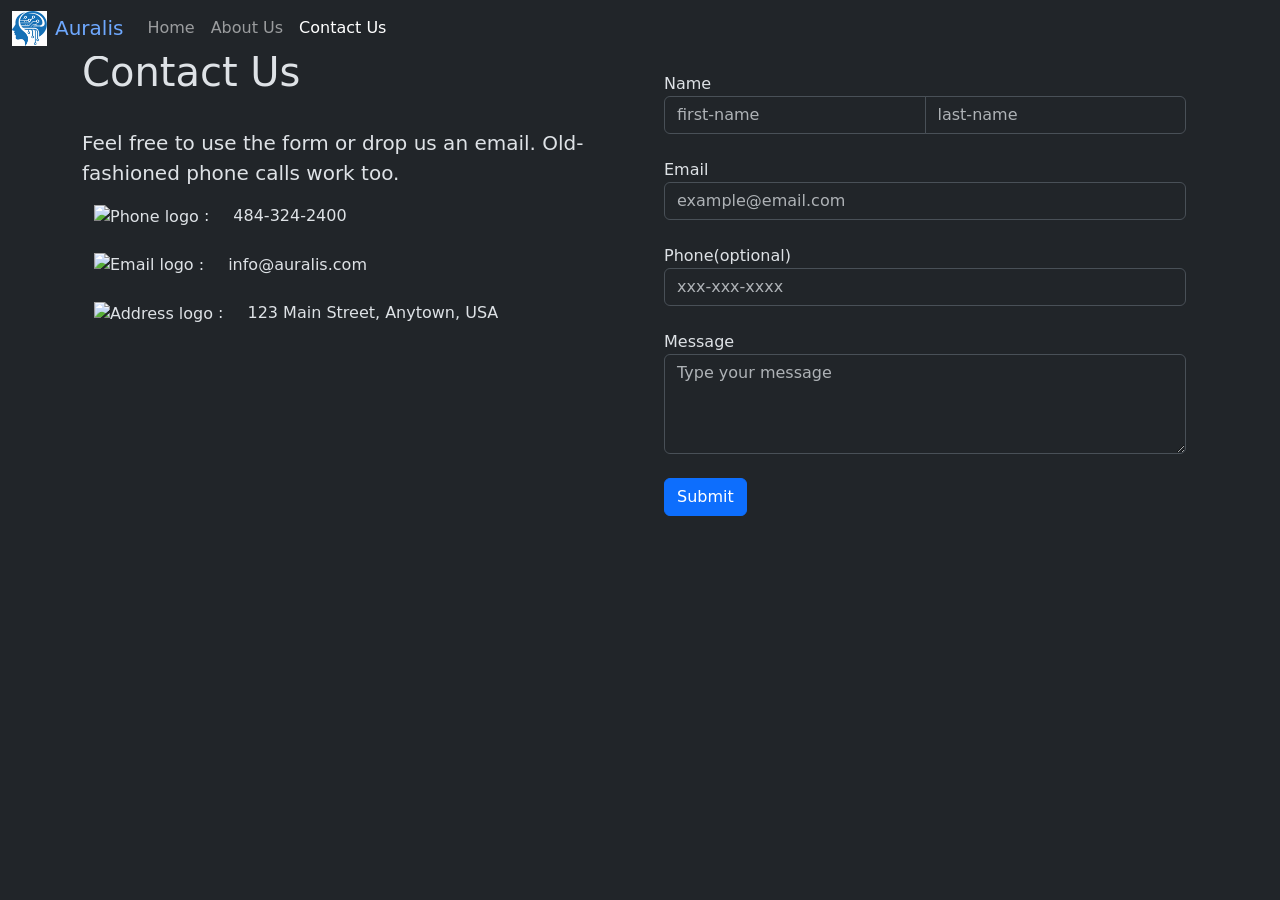
==== ContactUs.html @ a637a731 "Add files via upload" ====
<!DOCTYPE html>
<html lang="en" data-bs-theme="dark">

<head>
    <meta charset="UTF-8">
    <meta name="viewport" content="width=device-width, initial-scale=1.0">
    <title>Auralis</title>
    <link rel="stylesheet" href="bootstrap-reboot.min.css">
    <link rel="stylesheet" href="bootstrap-grid.min.css">
    <link rel="stylesheet" href="bootstrap.min.css">
    <link rel="stylesheet" href="css/carousel.css">
    <link rel="stylesheet" href="css/style.css">
</head>

<body>
    <header data-bs-theme="dark">
        <nav class="navbar navbar-expand-md navbar-dark fixed-top bg-dark">
            <div class="container-fluid">
                <div class="mb-2 mb-md-0">
                    <a href="index.html" class="text-decoration-none align-items-center d-flex">
                        <img src="logo.png" alt="Auralis Logo" class="logo bi me-2" width="35" height="35">
                        <span class="fs-5"> Auralis </span>
                    </a>
                </div> <button class="navbar-toggler collapsed" type="button" data-bs-toggle="collapse"
                    data-bs-target="#navbarCollapse" aria-controls="navbarCollapse" aria-expanded="false"
                    aria-label="Toggle navigation"> <span class="navbar-toggler-icon"></span> </button>
                <div class="navbar-collapse collapse" id="navbarCollapse" style="">
                    <ul class="navbar-nav me-auto mb-2 mb-md-0 ms-3">
                        <li class="nav-item"> <a class="nav-link" aria-current="page" href="index.html">Home</a> </li>
                        <li class="nav-item"> <a class="nav-link" href="AboutUs.html">About Us</a> </li>
                        <li class="nav-item"> <a class="nav-link active" href="#">Contact Us</a> </li>
                    </ul>
                </div>
            </div>
        </nav>
    </header>

    <main>
        <div class="container marketing py-5">
            <div class="row">
                <div class="col-lg-6 text-start">
                    <h2 class="fw-normal fs-1">Contact Us</h2></br>
                    <p class="fs-5">Feel free to use the form or drop us an email. Old-fashioned phone calls work too.
                    </p>

                    <div class="container text-center">
                        <div class="row row-cols-auto">
                            <div class="col">
                                <img src="Images/phone.png" alt="Phone logo" class="logo bi" width="25" height="25"> :
                            </div>
                            <div class="col">
                                <div class="fs-6">484-324-2400</div>
                            </div>
                        </div>
                    </div></br>

                    <div class="container text-center">
                        <div class="row row-cols-auto">
                            <div class="col">
                                <img src="Images/email.webp" alt="Email logo" class="logo bi" width="25" height="25"> :
                            </div>
                            <div class="col">
                                <div class="fs-6">info@auralis.com</div>
                            </div>
                        </div>
                    </div></br>

                    <div class="container text-center">
                        <div class="row row-cols-auto">
                            <div class="col">
                                <img src="Images/Address.webp" alt="Address logo" class="logo bi" width="25"
                                    height="25"> :
                            </div>
                            <div class="col">
                                <div class="fs-6">123 Main Street, Anytown, USA</div>
                            </div>
                        </div>
                    </div>
                </div><!-- /.col-lg-6 -->





                <!-- text field -->
                <div class="col-lg-6 text-start">
                    </br>
                    <div class="container text-start">
                        <div class="row">
                            <div class="col">
                                Name
                            </div>
                        </div>
                        <div class="input-group">
                            <input type="text" aria-label="First name" placeholder="first-name" class="form-control">
                            <input type="text" aria-label="Last name" placeholder="last-name" class="form-control">
                        </div>
                    </div>
                    </br>



                    <div class="container text-start">
                        <div class="row">
                            <div class="col">
                                Email
                            </div>
                        </div>
                        <div class="input-group flex-nowrap">
                            <input type="email" class="form-control" placeholder="example@email.com" aria-label="Email"
                                aria-describedby="addon-wrapping">
                        </div>
                    </div>
                    </br>

                    <div class="container text-start">
                        <div class="row">
                            <div class="col">
                                Phone(optional)
                            </div>
                        </div>
                        <div class="input-group flex-nowrap">
                            <input type="text" class="form-control" placeholder="xxx-xxx-xxxx" aria-label="Phone"
                                aria-describedby="addon-wrapping">
                        </div>
                    </div>
                    </br>


                    <div class="container text-start">
                        <div class="row">
                            <div class="col">
                                Message
                            </div>
                        </div>
                        <div class="input-group flex-nowrap">
                            <textarea class="form-control" style="height: 100px" placeholder="Type your message"
                                aria-label="Message" aria-describedby="addon-wrapping"></textarea>
                        </div>
                    </div>
                    </br>

                    <div class="container text-start">
                        <div class="row">
                            <div class="col">
                                <button type="submit" class="btn btn-primary">Submit</button>
                            </div>
                        </div>
                    </div>

                </div>
    </main>
</body>
</div>
</div>
</div>
</main>
</body>
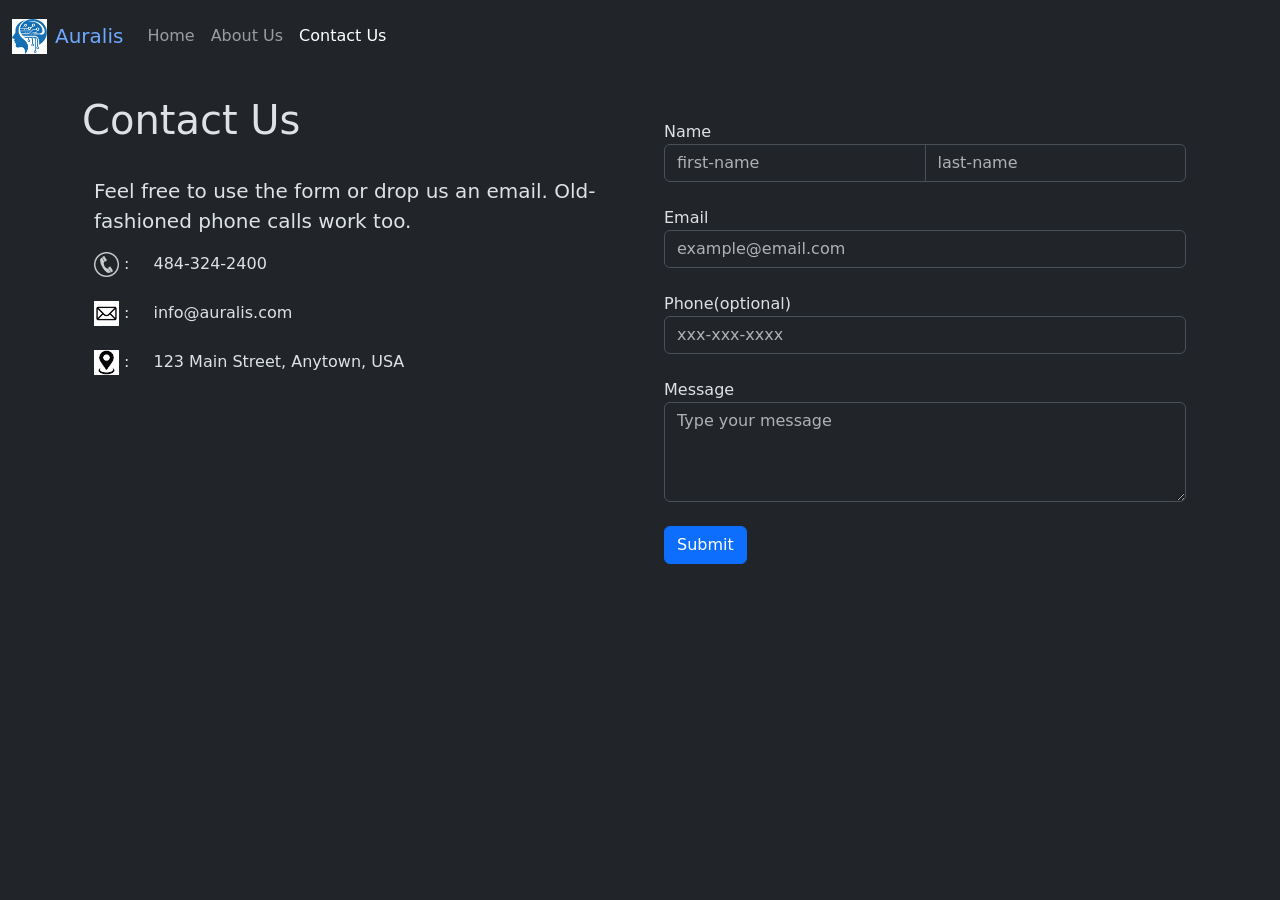
==== commit df35ac5c: "contact us page changes added label" ====
--- a/ContactUs.html
+++ b/ContactUs.html
@@ -87,13 +87,13 @@
                     </br>
                     <div class="container text-start">
                         <div class="row">
-                            <div class="col">
+                            <label for="name" class="col">
                                 Name
-                            </div>
+                            </label>
                         </div>
                         <div class="input-group">
-                            <input type="text" aria-label="First name" placeholder="first-name" class="form-control">
-                            <input type="text" aria-label="Last name" placeholder="last-name" class="form-control">
+                            <input type="text" class="form-control" id="name" aria-label="First name" placeholder="first-name">
+                            <input type="text" class="form-control" id="lname" aria-label="Last name" placeholder="last-name">
                         </div>
                     </div>
                     </br>
@@ -102,12 +102,12 @@
 
                     <div class="container text-start">
                         <div class="row">
-                            <div class="col">
+                            <label for="email" class="col">
                                 Email
-                            </div>
+                            </label>
                         </div>
                         <div class="input-group flex-nowrap">
-                            <input type="email" class="form-control" placeholder="example@email.com" aria-label="Email"
+                            <input type="email" class="form-control" id="email" placeholder="example@email.com" aria-label="Email"
                                 aria-describedby="addon-wrapping">
                         </div>
                     </div>
@@ -115,12 +115,12 @@
 
                     <div class="container text-start">
                         <div class="row">
-                            <div class="col">
+                            <label for="phone" class="col">
                                 Phone(optional)
-                            </div>
+                            </label>
                         </div>
                         <div class="input-group flex-nowrap">
-                            <input type="text" class="form-control" placeholder="xxx-xxx-xxxx" aria-label="Phone"
+                            <input type="text" class="form-control" id="phone" placeholder="xxx-xxx-xxxx" aria-label="Phone"
                                 aria-describedby="addon-wrapping">
                         </div>
                     </div>
@@ -129,12 +129,12 @@
 
                     <div class="container text-start">
                         <div class="row">
-                            <div class="col">
+                            <label for="message" class="col">
                                 Message
-                            </div>
+                            </label>
                         </div>
                         <div class="input-group flex-nowrap">
-                            <textarea class="form-control" style="height: 100px" placeholder="Type your message"
+                            <textarea class="form-control" id="message" style="height: 100px" placeholder="Type your message"
                                 aria-label="Message" aria-describedby="addon-wrapping"></textarea>
                         </div>
                     </div>
--- a/css/carousel.css
+++ b/css/carousel.css
@@ -0,0 +1,84 @@
+/* GLOBAL STYLES
+-------------------------------------------------- */
+/* Padding below the footer and lighter body text */
+
+body {
+  padding-top: 3rem;
+  padding-bottom: 3rem;
+  color: rgb(var(--bs-tertiary-color-rgb));
+}
+
+
+/* CUSTOMIZE THE CAROUSEL
+-------------------------------------------------- */
+
+/* Carousel base class */
+.carousel {
+  margin-bottom: 4rem;
+}
+/* Since positioning the image, we need to help out the caption */
+.carousel-caption {
+  bottom: 3rem;
+  z-index: 10;
+}
+
+/* Declare heights because of positioning of img element */
+.carousel-item {
+  height: 32rem;
+}
+
+
+/* MARKETING CONTENT
+-------------------------------------------------- */
+
+/* Center align the text within the three columns below the carousel */
+.marketing .col-lg-6 {
+  margin-bottom: 1.5rem;
+  text-align: center;
+}
+/* rtl:begin:ignore */
+.marketing .col-lg-6 p {
+  margin-right: .75rem;
+  margin-left: .75rem;
+}
+
+
+/* rtl:end:ignore */
+
+
+/* Featurettes
+------------------------- */
+
+.featurette-divider {
+  margin: 5rem 0; /* Space out the Bootstrap <hr> more */
+}
+
+/* Thin out the marketing headings */
+/* rtl:begin:remove */
+.featurette-heading {
+  letter-spacing: -.05rem;
+}
+
+/* rtl:end:remove */
+
+/* RESPONSIVE CSS
+-------------------------------------------------- */
+
+@media (min-width: 40em) {
+  /* Bump up size of carousel content */
+  .carousel-caption p {
+    margin-bottom: 1.25rem;
+    font-size: 1.25rem;
+    line-height: 1.4;
+  }
+
+  .featurette-heading {
+    font-size: 50px;
+  }
+}
+
+@media (min-width: 62em) {
+  .featurette-heading {
+    margin-top: 7rem;
+  }
+}
--- a/css/style.css
+++ b/css/style.css
@@ -0,0 +1,36 @@
+/** Force footer to bottom of page **/
+body {
+    display: flex;
+    flex-direction: column;
+}
+.footer-wrapper {
+    margin-top: auto;
+}
+.page-wrapper {
+    margin-top: var(--alpha-header);
+    min-height: calc(100vh - var(--alpha-header));
+    display: flex;
+    flex-direction: column;
+}
+
+/** Defines the height and stickiness of navbar **/
+.navbar {
+    height: var(--alpha-header);
+    position: fixed;
+    padding: 1rem 0;
+    align-items: center;
+    display: flex;
+}
+
+/** controls which navbar to show based on screen width **/
+@media screen and (min-width: 768px) {
+    #mobileNav {
+        display: none !important;
+    }
+}
+@media screen and (max-width: 767px) {
+    #mainNav {
+        display: none !important;
+    }
+}
+
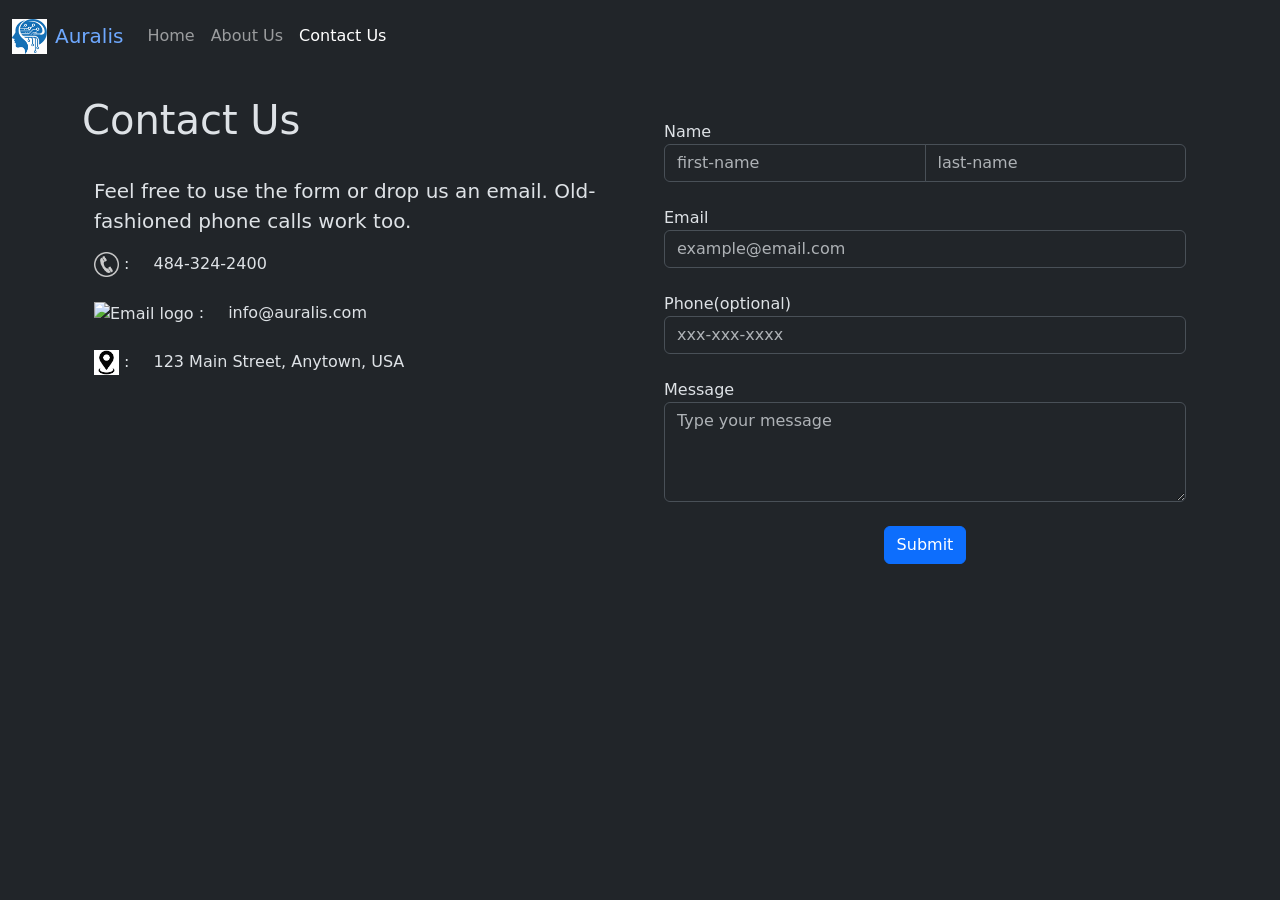
==== commit ca3431f1: "updated contact us moved the button to the middle" ====
--- a/ContactUs.html
+++ b/ContactUs.html
@@ -57,7 +57,7 @@
                     <div class="container text-center">
                         <div class="row row-cols-auto">
                             <div class="col">
-                                <img src="Images/email.webp" alt="Email logo" class="logo bi" width="25" height="25"> :
+                                <img src="" alt="Email logo" class="logo bi" width="25" height="25"> :
                             </div>
                             <div class="col">
                                 <div class="fs-6">info@auralis.com</div>
@@ -140,7 +140,7 @@
                     </div>
                     </br>
 
-                    <div class="container text-start">
+                    <div class="container text-center">
                         <div class="row">
                             <div class="col">
                                 <button type="submit" class="btn btn-primary">Submit</button>
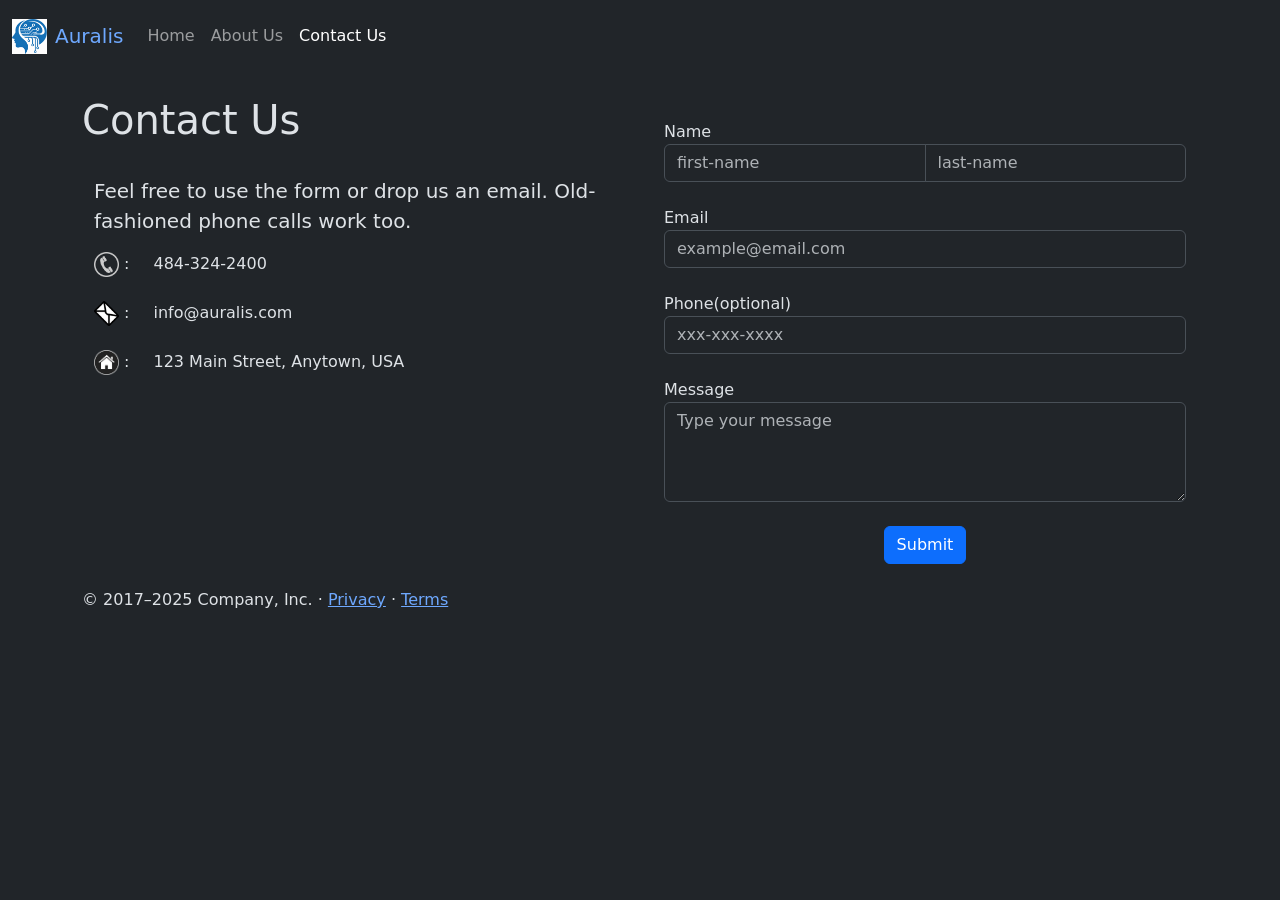
==== commit 8691dcda: "new update fixed contact us mobile version and added transparent imghes" ====
--- a/ContactUs.html
+++ b/ContactUs.html
@@ -57,7 +57,7 @@
                     <div class="container text-center">
                         <div class="row row-cols-auto">
                             <div class="col">
-                                <img src="" alt="Email logo" class="logo bi" width="25" height="25"> :
+                                <img src="Images/Email1.png" alt="Email logo" class="logo bi" width="25" height="25"> :
                             </div>
                             <div class="col">
                                 <div class="fs-6">info@auralis.com</div>
@@ -68,8 +68,7 @@
                     <div class="container text-center">
                         <div class="row row-cols-auto">
                             <div class="col">
-                                <img src="Images/Address.webp" alt="Address logo" class="logo bi" width="25"
-                                    height="25"> :
+                                <img src="Images/Map.png" alt="Address logo" class="logo bi" width="25" height="25"> :
                             </div>
                             <div class="col">
                                 <div class="fs-6">123 Main Street, Anytown, USA</div>
@@ -92,8 +91,10 @@
                             </label>
                         </div>
                         <div class="input-group">
-                            <input type="text" class="form-control" id="name" aria-label="First name" placeholder="first-name">
-                            <input type="text" class="form-control" id="lname" aria-label="Last name" placeholder="last-name">
+                            <input type="text" class="form-control" id="name" aria-label="First name"
+                                placeholder="first-name">
+                            <input type="text" class="form-control" id="lname" aria-label="Last name"
+                                placeholder="last-name">
                         </div>
                     </div>
                     </br>
@@ -107,8 +108,8 @@
                             </label>
                         </div>
                         <div class="input-group flex-nowrap">
-                            <input type="email" class="form-control" id="email" placeholder="example@email.com" aria-label="Email"
-                                aria-describedby="addon-wrapping">
+                            <input type="email" class="form-control" id="email" placeholder="example@email.com"
+                                aria-label="Email" aria-describedby="addon-wrapping">
                         </div>
                     </div>
                     </br>
@@ -120,8 +121,8 @@
                             </label>
                         </div>
                         <div class="input-group flex-nowrap">
-                            <input type="text" class="form-control" id="phone" placeholder="xxx-xxx-xxxx" aria-label="Phone"
-                                aria-describedby="addon-wrapping">
+                            <input type="text" class="form-control" id="phone" placeholder="xxx-xxx-xxxx"
+                                aria-label="Phone" aria-describedby="addon-wrapping">
                         </div>
                     </div>
                     </br>
@@ -134,8 +135,9 @@
                             </label>
                         </div>
                         <div class="input-group flex-nowrap">
-                            <textarea class="form-control" id="message" style="height: 100px" placeholder="Type your message"
-                                aria-label="Message" aria-describedby="addon-wrapping"></textarea>
+                            <textarea class="form-control" id="message" style="height: 100px"
+                                placeholder="Type your message" aria-label="Message"
+                                aria-describedby="addon-wrapping"></textarea>
                         </div>
                     </div>
                     </br>
@@ -149,10 +151,13 @@
                     </div>
 
                 </div>
+
+                <footer class="container">
+                    <p>© 2017–2025 Company, Inc. · <a href="#">Privacy</a> · <a href="#">Terms</a></p>
+                </footer>
     </main>
+
+    <script src="js/bootstrap.bundle.min.js" class="astro-vvvwv3sm"></script>
 </body>
-</div>
-</div>
-</div>
-</main>
-</body>+
+</html>
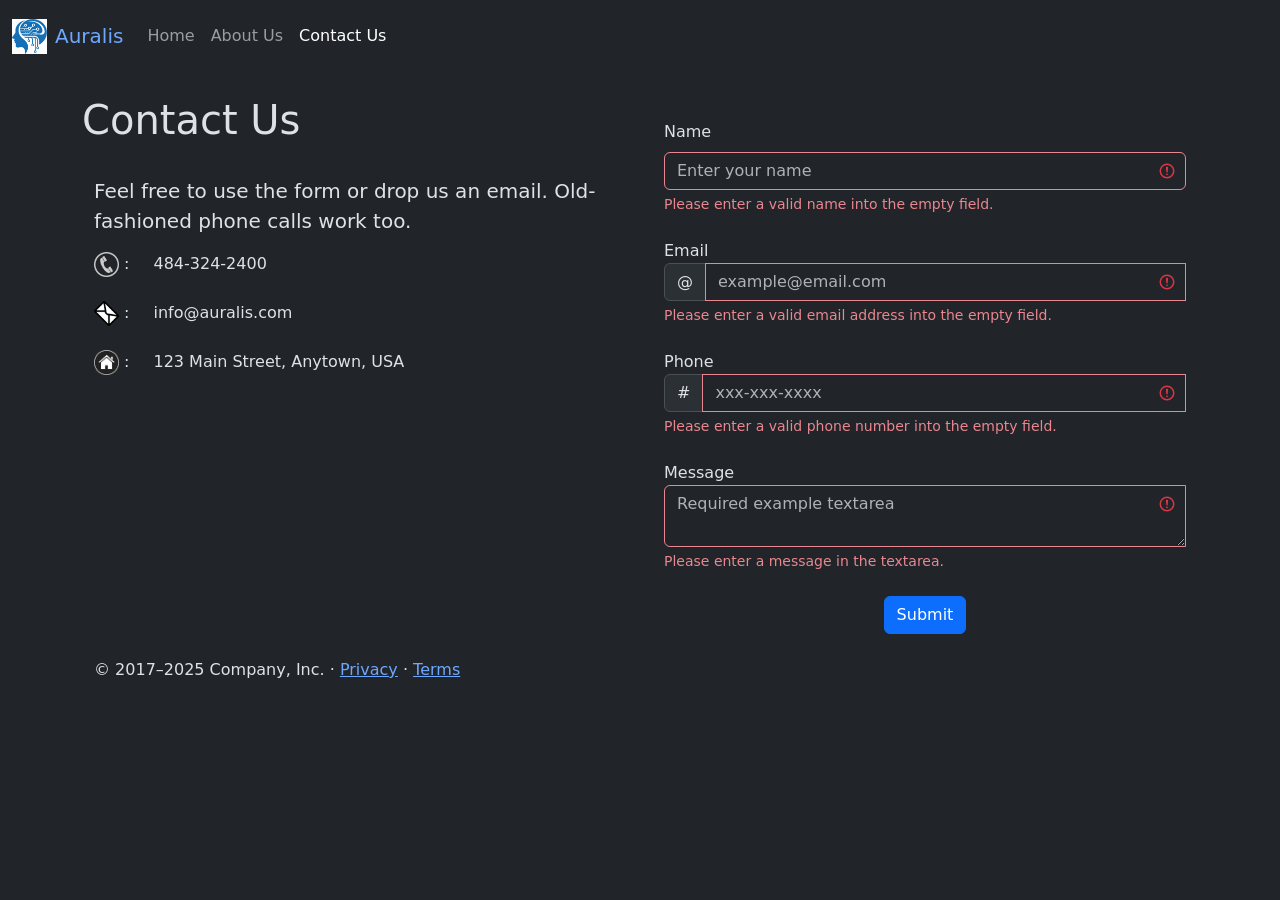
==== commit 7effd1c3: "Updated contact us added validations" ====
--- a/ContactUs.html
+++ b/ContactUs.html
@@ -82,19 +82,15 @@
 
 
                 <!-- text field -->
-                <div class="col-lg-6 text-start">
-                    </br>
-                    <div class="container text-start">
-                        <div class="row">
-                            <label for="name" class="col">
-                                Name
-                            </label>
-                        </div>
-                        <div class="input-group">
-                            <input type="text" class="form-control" id="name" aria-label="First name"
-                                placeholder="first-name">
-                            <input type="text" class="form-control" id="lname" aria-label="Last name"
-                                placeholder="last-name">
+                <form class="col-lg-6 was-validated">
+                    <div class="text-start">
+                        </br>
+                        <div class="container text-start">
+                            <label for="validationServer01" class="form-label">Name</label>
+                            <input class="form-control" id="validationServer01" placeholder="Enter your name" required>
+                            <div class="invalid-feedback">
+                                Please enter a valid name into the empty field.
+                            </div>
                         </div>
                     </div>
                     </br>
@@ -107,9 +103,14 @@
                                 Email
                             </label>
                         </div>
-                        <div class="input-group flex-nowrap">
+
+                        <div class="input-group">
+                            <span class="input-group-text" id="email">@</span>
                             <input type="email" class="form-control" id="email" placeholder="example@email.com"
-                                aria-label="Email" aria-describedby="addon-wrapping">
+                                aria-label="Email" aria-describedby="addon-wrapping" required>
+                            <div class="invalid-feedback">
+                                Please enter a valid email address into the empty field.
+                            </div>
                         </div>
                     </div>
                     </br>
@@ -117,27 +118,38 @@
                     <div class="container text-start">
                         <div class="row">
                             <label for="phone" class="col">
-                                Phone(optional)
+                                Phone
                             </label>
                         </div>
-                        <div class="input-group flex-nowrap">
+                        <div class="input-group">
+                            <span class="input-group-text" id="phone">#</span>
                             <input type="text" class="form-control" id="phone" placeholder="xxx-xxx-xxxx"
-                                aria-label="Phone" aria-describedby="addon-wrapping">
+                                aria-label="Phone" aria-describedby="addon-wrapping"
+                                pattern="[0-9]{3}[0-9]{3}[0-9]{4}"
+                                oninput="this.value = this.value.replace(/[^0-9-]/g, '')" maxlength="10"
+                                required><!--add js -->
+                            <div class="invalid-feedback">
+                                Please enter a valid phone number into the empty field.
+                            </div>
                         </div>
                     </div>
                     </br>
 
 
                     <div class="container text-start">
+
                         <div class="row">
-                            <label for="message" class="col">
+                            <label for="Textarea" class="col">
                                 Message
                             </label>
                         </div>
-                        <div class="input-group flex-nowrap">
-                            <textarea class="form-control" id="message" style="height: 100px"
-                                placeholder="Type your message" aria-label="Message"
-                                aria-describedby="addon-wrapping"></textarea>
+
+                        <div class="input-group">
+                            <textarea class="form-control" id="Textarea"
+                                placeholder="Required example textarea" required></textarea>
+                            <div class="invalid-feedback">
+                                Please enter a message in the textarea.
+                            </div>
                         </div>
                     </div>
                     </br>
@@ -150,11 +162,14 @@
                         </div>
                     </div>
 
-                </div>
+            </div>
 
-                <footer class="container">
-                    <p>© 2017–2025 Company, Inc. · <a href="#">Privacy</a> · <a href="#">Terms</a></p>
-                </footer>
+            </form>
+
+
+            <footer class="container">
+                <p>© 2017–2025 Company, Inc. · <a href="#">Privacy</a> · <a href="#">Terms</a></p>
+            </footer>
     </main>
 
     <script src="js/bootstrap.bundle.min.js" class="astro-vvvwv3sm"></script>
